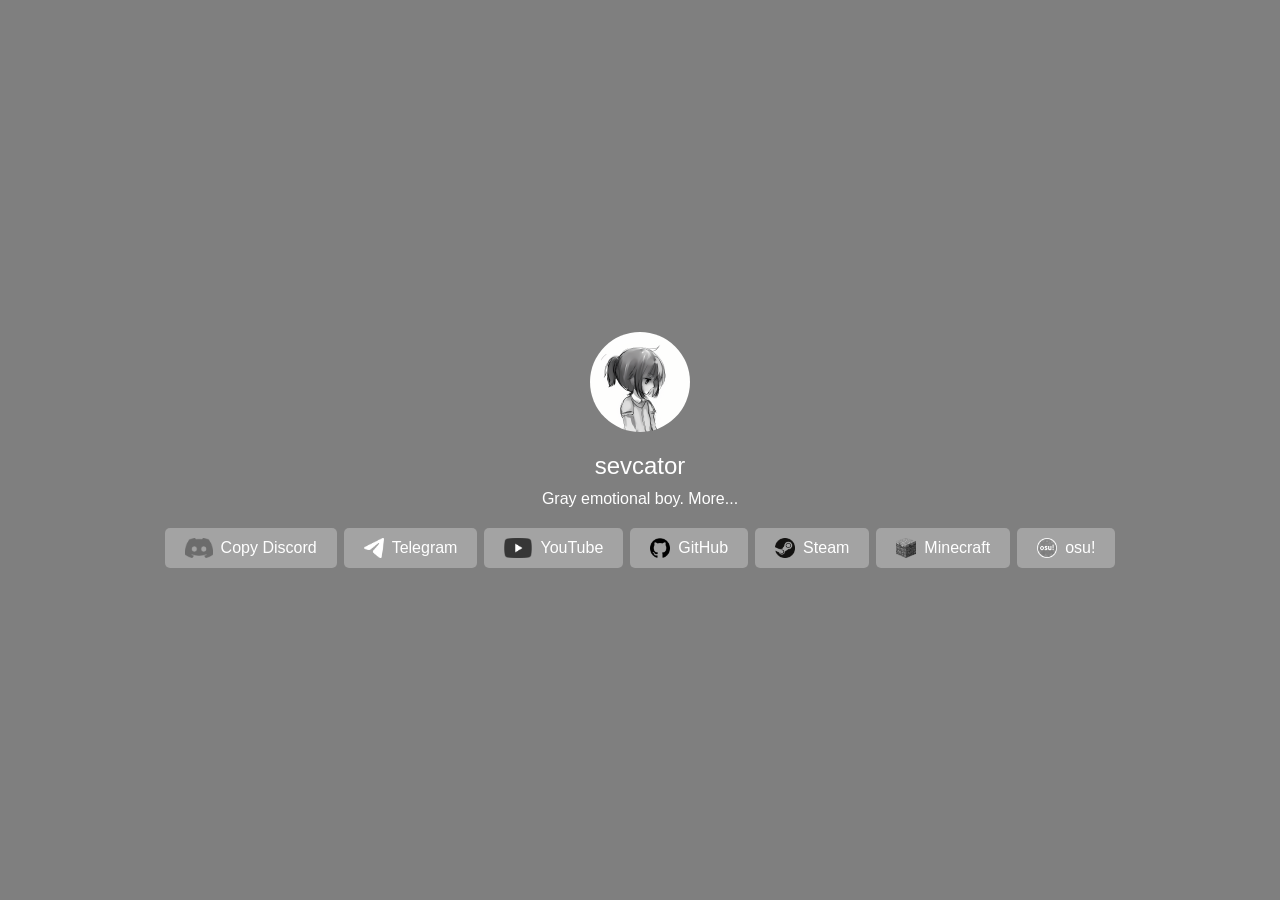
==== index.html @ 4b50e123 "i will use my avatar to embed information" ====
<!DOCTYPE html>
<html lang="en">
<head>
    <meta charset="UTF-8">
    <meta name="viewport" content="width=device-width, initial-scale=1.0">
    <meta property="og:locale" content="en"/>
    <meta property="og:title" content="sevcator"/>
    <meta property="og:description" content="Get information and communication from me!"/>
    <meta property="og:image" content="https://sevcator.github.io/materials/avatar.png"/>
    <title>sevcator</title>
    <link rel="icon" href="materials/knife.ico" type="image/x-icon"/>
    <style>
        body {
            font-family: Arial, sans-serif;
            display: flex;
            flex-direction: column;
            justify-content: center;
            align-items: center;
            height: 100vh;
            margin: 0;
            position: relative;
            background-image: url(materials/background.gif); /* Path to your GIF file (local) */
            background-size: cover; /* Ensures the GIF covers the whole area */
            background-position: center; /* Centers the GIF */
            background-repeat: no-repeat; /* Prevents repeating the GIF */
            text-align: center;
        }
        body::before {
            content: "";
            position: absolute;
            top: 0;
            left: 0;
            width: 100%;
            height: 100%;
            background: rgba(0, 0, 0, 0.5); /* Semi-transparent black overlay */
            z-index: 1; /* Ensures it’s on top of the background but behind content */
        }
        .avatar {
            width: 100px;
            height: 100px;
            border-radius: 50%;
            margin-bottom: 10px;
            background-color: #ddd; /* Fallback color for no image */
            z-index: 2; /* Ensure it’s above the overlay */
        }
        .name {
            font-size: 24px;
            color: #fff;
            margin: 10px 0;
            z-index: 2; /* Ensure it’s above the overlay */
        }
        .bio {
            font-size: 16px;
            color: #fff;
            margin-bottom: 20px;
            z-index: 2; /* Ensure it’s above the overlay */
            position: relative; /* Add this line */
        }
        .button-container {
            display: flex;
            flex-direction: row; /* Stack buttons vertically */
            align-items: center;
            gap: 7px;
            z-index: 2; /* Ensure it’s above the overlay */
	    position: relative; /* Add this line */
        }
        .button, .button2, .copy-button {
            background-color: #a3a3a3;
            color: #fff;
            border: none;
            padding: 10px 20px;
            border-radius: 5px;
            cursor: pointer;
            font-size: 16px;
            text-decoration: none;
            display: flex;
            align-items: center;
            justify-content: center;
            position: relative;
            overflow: hidden;
            z-index: 2; /* Ensure it’s above the overlay */
        }
        .button img, .copy-button img {
            width: 28px;
            height: 20px;
            margin-right: 8px;
        }
        .button2 img {
            width: 20px;
            height: 20px;
            margin-right: 8px;
        }
        .button:hover, .button2:hover, .copy-button:hover {
            background-color: #bfbfbf;
        }
        .button:focus, .button2:hover, .copy-button:focus {
            outline: none;
        }
        .bio-expanded {
	    display: none;
            z-index: 2; /* Ensure it’s above the overlay */
	}
	.bio-expanded.show {
	    display: block;
            z-index: 2; /* Ensure it’s above the overlay */
	}
	.expand-bio {
	    text-decoration: none;
	    color: #fff;
	    cursor: pointer;
	    z-index: 2; /* Ensure it’s above the overlay */
	}
	.expand-bio:hover {
	    text-decoration: underline;
	    z-index: 2; /* Ensure it’s above the overlay */
	}
	.bio-expanded {
	    white-space: pre-wrap;
            z-index: 2; /* Ensure it’s above the overlay */
	}
        /* Media query for mobile devices */
        @media (max-width: 768px) {
            .avatar {
                width: 160px;
                height: 160px;
            }
            .name {
                font-size: 40px;
            }
            .bio {
                font-size: 16px;
            }
            .button, .button2, .copy-button {
                font-size: 28px;
                padding: 8px 16px;
            }
            .button img, .copy-button img {
                width: 24px;
                height: 16px;
            }
            .button2 img {
                width: 16px;
                height: 16px;
            }
            .button-container {
                flex-direction: column; /* Stack buttons vertically on smaller screens */
                gap: 4px;
            }
        }
        /* Additional media query for very small screens */
        @media (max-width: 480px) {
            .avatar {
                width: 120px;
                height: 120px;
            }
            .name {
                font-size: 36px;
            }
            .bio {
                font-size: 16px;
            }
            .button, .button2, .copy-button {
                font-size: 24px;
                padding: 6px 12px;
            }
            .button img, .copy-button img {
                width: 20px;
                height: 14px;
            }
            .button2 img {
                width: 14px;
                height: 14px;
            }
        }
    </style>
</head>
<body>
    <img src="materials\avatar.png" alt="Avatar" class="avatar">
    <div class="name">sevcator</div>
    <div class="bio-container">
        <div class="bio">
            Gray emotional boy.
            <a href="#" class="expand-bio">More...</a>
            <span class="bio-expanded">If you want more communication from me, go to my Telegram.</span>
    </div>
    <div class="button-container">
        <a class="copy-button" onclick="copyToClipboard('@sevcator')">
            <img src="materials\discord.png" alt="Discord">Copy Discord
        </a>
        <a href="https://t.me/sevcator" class="button2">
            <img src="materials\telegram.png" alt="Telegram">Telegram
        </a>
        <a href="https://www.youtube.com/channel/UCHHN0p6yiXRoSa1iDNsBwBg" class="button">
            <img src="materials\youtube.png" alt="YouTube">YouTube
        </a>
        <a href="https://github.com/sevcator/" class="button2">
            <img src="materials\github.png" alt="GitHub">GitHub
        </a>
        <a href="https://steamcommunity.com/id/realnotsevcator" class="button2">
            <img src="materials\steam.png" alt="Steam">Steam
        </a>
        <a href="https://namemc.com/profile/sevcator" class="button2">
            <img src="materials\minecraft.png" alt="Minecraft">Minecraft
        </a>
        <a href="https://osu.ppy.sh/users/30391421" class="button2">
            <img src="materials\osu.png" alt="osu!">osu!
        </a>        
    </div>

    <script>
        const expandBioButton = document.querySelector('.expand-bio');
	const bioExpanded = document.querySelector('.bio-expanded');

	expandBioButton.addEventListener('click', (e) => {
		e.preventDefault();
		bioExpanded.classList.toggle('show');
		expandBioButton.textContent = bioExpanded.classList.contains('show')? 'Minimize' : 'More...';
	});
        
        function copyToClipboard(text) {
            const tempInput = document.createElement('input');
            tempInput.value = text;
            document.body.appendChild(tempInput);
            tempInput.select();
            document.execCommand('copy');
            document.body.removeChild(tempInput);
            alert('Copied to clipboard!');
        }
    </script>
</body>
</html>
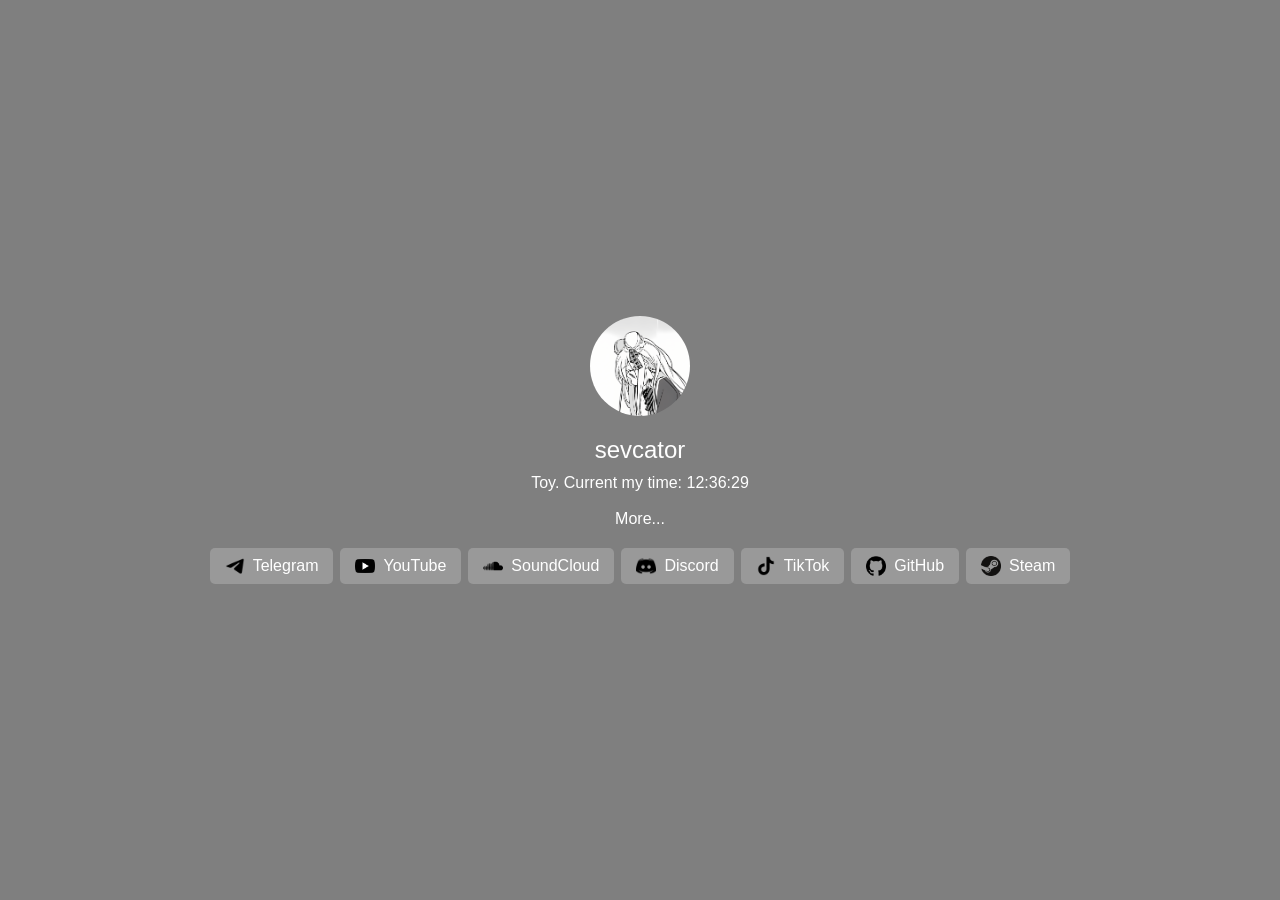
==== commit 6d70d3d1: "new update" ====
--- a/index.html
+++ b/index.html
@@ -5,10 +5,10 @@
     <meta name="viewport" content="width=device-width, initial-scale=1.0">
     <meta property="og:locale" content="en"/>
     <meta property="og:title" content="sevcator"/>
-    <meta property="og:description" content="Get information and communication from me!"/>
-    <meta property="og:image" content="https://sevcator.github.io/materials/avatar.png"/>
+    <meta property="og:description" content=";)"/>
+    <meta property="og:image" content="https://sevcator.github.io/avatar.png"/>
     <title>sevcator</title>
-    <link rel="icon" href="materials/knife.ico" type="image/x-icon"/>
+    <link rel="icon" href="materials/website.ico" type="image/x-icon"/>
     <style>
         body {
             font-family: Arial, sans-serif;
@@ -19,10 +19,10 @@
             height: 100vh;
             margin: 0;
             position: relative;
-            background-image: url(materials/background.gif); /* Path to your GIF file (local) */
-            background-size: cover; /* Ensures the GIF covers the whole area */
-            background-position: center; /* Centers the GIF */
-            background-repeat: no-repeat; /* Prevents repeating the GIF */
+            background-image: url(materials/background.gif);
+            background-size: cover;
+            background-position: center;
+            background-repeat: no-repeat;
             text-align: center;
         }
         body::before {
@@ -32,43 +32,42 @@
             left: 0;
             width: 100%;
             height: 100%;
-            background: rgba(0, 0, 0, 0.5); /* Semi-transparent black overlay */
-            z-index: 1; /* Ensures it’s on top of the background but behind content */
+            background: rgba(0, 0, 0, 0.5); 
+            z-index: 1;
         }
         .avatar {
             width: 100px;
             height: 100px;
             border-radius: 50%;
             margin-bottom: 10px;
-            background-color: #ddd; /* Fallback color for no image */
-            z-index: 2; /* Ensure it’s above the overlay */
+            background-color: #ddd;
+            z-index: 2;
         }
         .name {
             font-size: 24px;
             color: #fff;
             margin: 10px 0;
-            z-index: 2; /* Ensure it’s above the overlay */
+            z-index: 2;
         }
         .bio {
             font-size: 16px;
             color: #fff;
             margin-bottom: 20px;
-            z-index: 2; /* Ensure it’s above the overlay */
-            position: relative; /* Add this line */
+            z-index: 2;
+            position: relative;
         }
         .button-container {
             display: flex;
-            flex-direction: row; /* Stack buttons vertically */
+            flex-direction: row;
             align-items: center;
             gap: 7px;
-            z-index: 2; /* Ensure it’s above the overlay */
-	    position: relative; /* Add this line */
+            z-index: 2;
+	    position: relative;
         }
         .button, .button2, .copy-button {
-            background-color: #a3a3a3;
+            background-color: rgba(255, 255, 255, 0.2);
             color: #fff;
-            border: none;
-            padding: 10px 20px;
+            padding: 8px 15px;
             border-radius: 5px;
             cursor: pointer;
             font-size: 16px;
@@ -78,10 +77,11 @@
             justify-content: center;
             position: relative;
             overflow: hidden;
-            z-index: 2; /* Ensure it’s above the overlay */
+            z-index: 2;
+            transition: background-color 0.3s, border 0.3s;
         }
         .button img, .copy-button img {
-            width: 28px;
+            width: 20px;
             height: 20px;
             margin-right: 8px;
         }
@@ -91,34 +91,34 @@
             margin-right: 8px;
         }
         .button:hover, .button2:hover, .copy-button:hover {
-            background-color: #bfbfbf;
+            background-color: rgba(255, 255, 255, 0.4);
+            border: 1px solid rgba(255, 255, 255, 0.7);
         }
         .button:focus, .button2:hover, .copy-button:focus {
             outline: none;
         }
         .bio-expanded {
 	    display: none;
-            z-index: 2; /* Ensure it’s above the overlay */
+            z-index: 2;
 	}
 	.bio-expanded.show {
 	    display: block;
-            z-index: 2; /* Ensure it’s above the overlay */
+            z-index: 2;
 	}
 	.expand-bio {
 	    text-decoration: none;
 	    color: #fff;
 	    cursor: pointer;
-	    z-index: 2; /* Ensure it’s above the overlay */
+	    z-index: 2;
 	}
 	.expand-bio:hover {
 	    text-decoration: underline;
-	    z-index: 2; /* Ensure it’s above the overlay */
+	    z-index: 2;
 	}
 	.bio-expanded {
 	    white-space: pre-wrap;
-            z-index: 2; /* Ensure it’s above the overlay */
-	}
-        /* Media query for mobile devices */
+            z-index: 2;
+	}
         @media (max-width: 768px) {
             .avatar {
                 width: 160px;
@@ -135,7 +135,7 @@
                 padding: 8px 16px;
             }
             .button img, .copy-button img {
-                width: 24px;
+                width: 16px;
                 height: 16px;
             }
             .button2 img {
@@ -143,11 +143,10 @@
                 height: 16px;
             }
             .button-container {
-                flex-direction: column; /* Stack buttons vertically on smaller screens */
+                flex-direction: column;
                 gap: 4px;
             }
         }
-        /* Additional media query for very small screens */
         @media (max-width: 480px) {
             .avatar {
                 width: 120px;
@@ -179,32 +178,42 @@
     <div class="name">sevcator</div>
     <div class="bio-container">
         <div class="bio">
-            Gray emotional boy.
+            Toy. Current my time: <span id="time"></span>
+            <br>
+            <br>
             <a href="#" class="expand-bio">More...</a>
-            <span class="bio-expanded">If you want more communication from me, go to my Telegram.</span>
-    </div>
+            <span class="bio-expanded">
+From Russian Federation
+Sorry for my shitcode, i code with GPT
+
+Materials that I used:
+Background - Opening (Kiseki Nanka Iranai)
+Avatar - Sato Matsuzaka (Happy Sugar Life)
+
+;)</span>
+        </div>
     <div class="button-container">
-        <a class="copy-button" onclick="copyToClipboard('@sevcator')">
-            <img src="materials\discord.png" alt="Discord">Copy Discord
-        </a>
         <a href="https://t.me/sevcator" class="button2">
             <img src="materials\telegram.png" alt="Telegram">Telegram
         </a>
-        <a href="https://www.youtube.com/channel/UCHHN0p6yiXRoSa1iDNsBwBg" class="button">
+        <a href="https://youtube.com/@sevcator" class="button">
             <img src="materials\youtube.png" alt="YouTube">YouTube
         </a>
+        <a href="https://soundcloud.com/sevcator" class="button2">
+            <img src="materials\soundcloud.png" alt="SoundCloud">SoundCloud
+        </a>
+        <a class="copy-button" onclick="copyToClipboard('@sevcator')">
+            <img src="materials\discord.png" alt="Discord">Discord
+        </a>
+        <a href="https://tiktok.com/@sevcator" class="button2">
+            <img src="materials\tiktok.png" alt="TikTok">TikTok
+        </a>   
         <a href="https://github.com/sevcator/" class="button2">
             <img src="materials\github.png" alt="GitHub">GitHub
         </a>
-        <a href="https://steamcommunity.com/id/realnotsevcator" class="button2">
+        <a href="https://steamcommunity.com/id/rewined" class="button2">
             <img src="materials\steam.png" alt="Steam">Steam
         </a>
-        <a href="https://namemc.com/profile/sevcator" class="button2">
-            <img src="materials\minecraft.png" alt="Minecraft">Minecraft
-        </a>
-        <a href="https://osu.ppy.sh/users/30391421" class="button2">
-            <img src="materials\osu.png" alt="osu!">osu!
-        </a>        
     </div>
 
     <script>
@@ -224,8 +233,16 @@
             tempInput.select();
             document.execCommand('copy');
             document.body.removeChild(tempInput);
-            alert('Copied to clipboard!');
-        }
+            alert('Discord username copied to clipboard!');
+        }
+
+        function updateTime() {
+            const options = { timeZone: 'Asia/Novosibirsk', hour: '2-digit', minute: '2-digit', second: '2-digit' };
+            document.getElementById('time').textContent = new Date().toLocaleTimeString('en-GB', options);
+        }
+
+        updateTime();
+        setInterval(updateTime, 1000);
     </script>
 </body>
 </html>
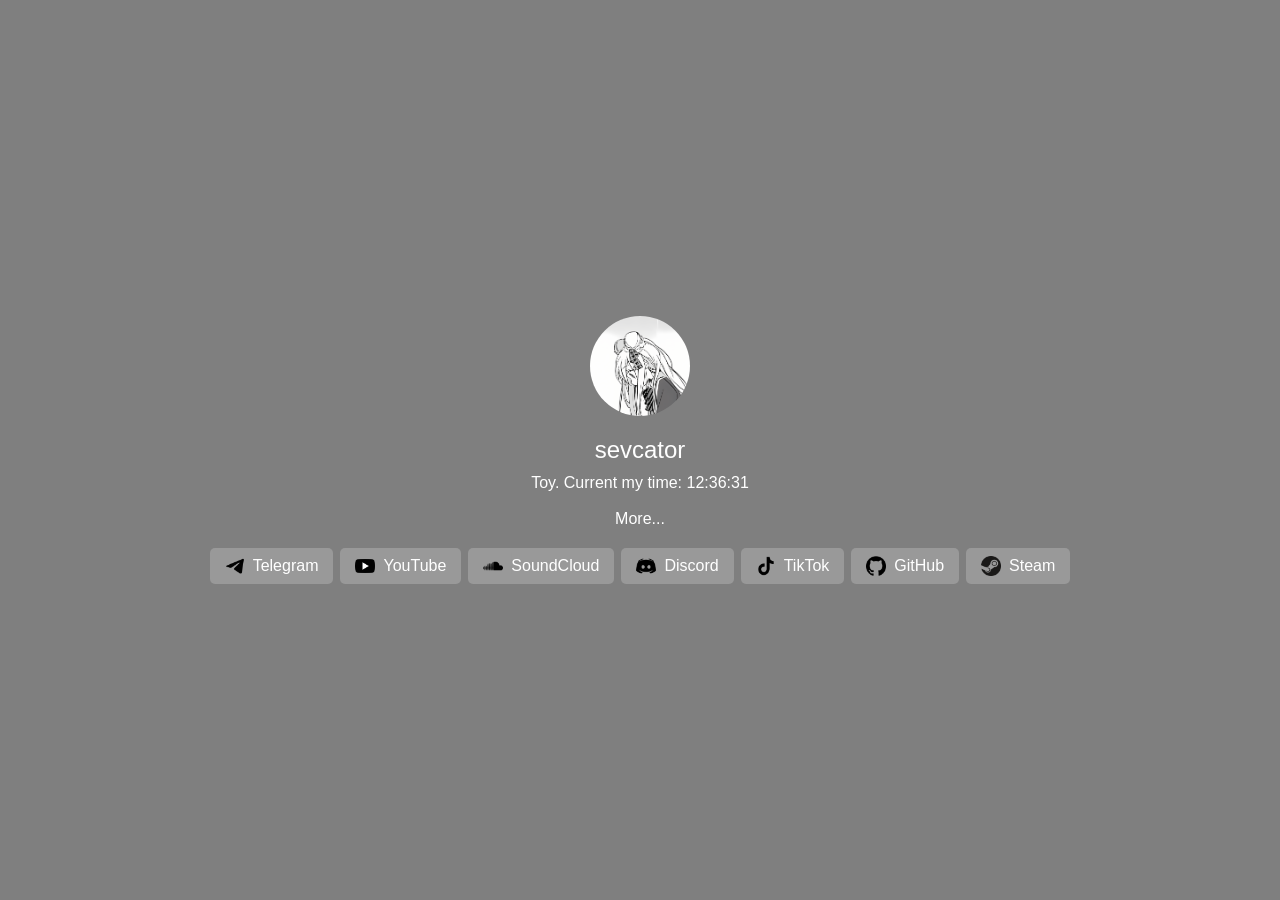
==== commit e5760544: "Add files via upload" ====
--- a/index.html
+++ b/index.html
@@ -132,15 +132,15 @@
             }
             .button, .button2, .copy-button {
                 font-size: 28px;
-                padding: 8px 16px;
+                padding: 5px 13px;
             }
             .button img, .copy-button img {
-                width: 16px;
-                height: 16px;
+                width: 20px;
+                height: 20px;
             }
             .button2 img {
-                width: 16px;
-                height: 16px;
+                width: 20px;
+                height: 20px;
             }
             .button-container {
                 flex-direction: column;
@@ -160,15 +160,15 @@
             }
             .button, .button2, .copy-button {
                 font-size: 24px;
-                padding: 6px 12px;
+                padding: 5px 13px;
             }
             .button img, .copy-button img {
                 width: 20px;
-                height: 14px;
+                height: 20px;
             }
             .button2 img {
-                width: 14px;
-                height: 14px;
+                width: 20px;
+                height: 20px;
             }
         }
     </style>
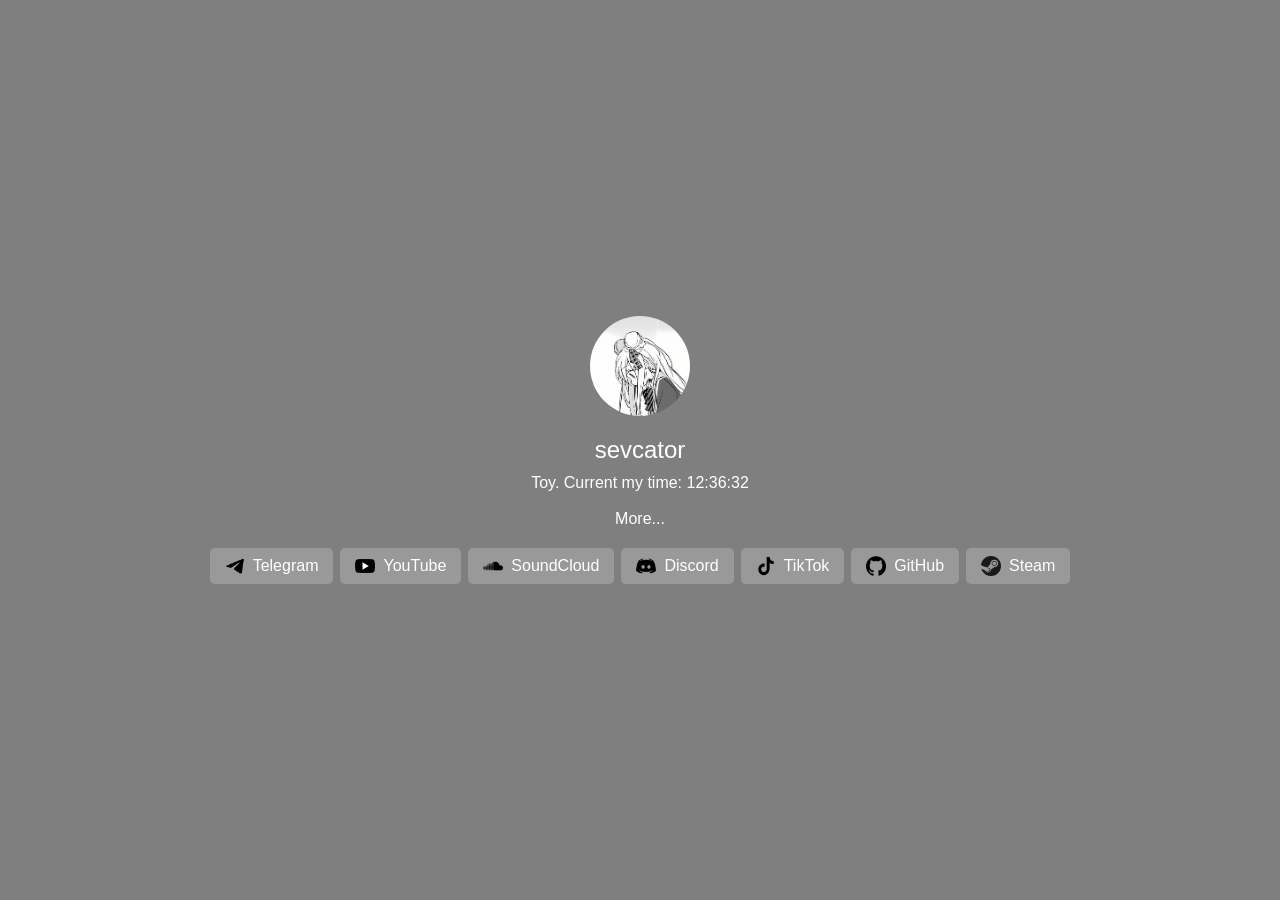
==== commit 130cd4da: "Update index.html" ====
--- a/index.html
+++ b/index.html
@@ -6,7 +6,7 @@
     <meta property="og:locale" content="en"/>
     <meta property="og:title" content="sevcator"/>
     <meta property="og:description" content=";)"/>
-    <meta property="og:image" content="https://sevcator.github.io/avatar.png"/>
+    <meta property="og:image" content="https://sevcator.github.io/materials/avatar.png"/>
     <title>sevcator</title>
     <link rel="icon" href="materials/website.ico" type="image/x-icon"/>
     <style>
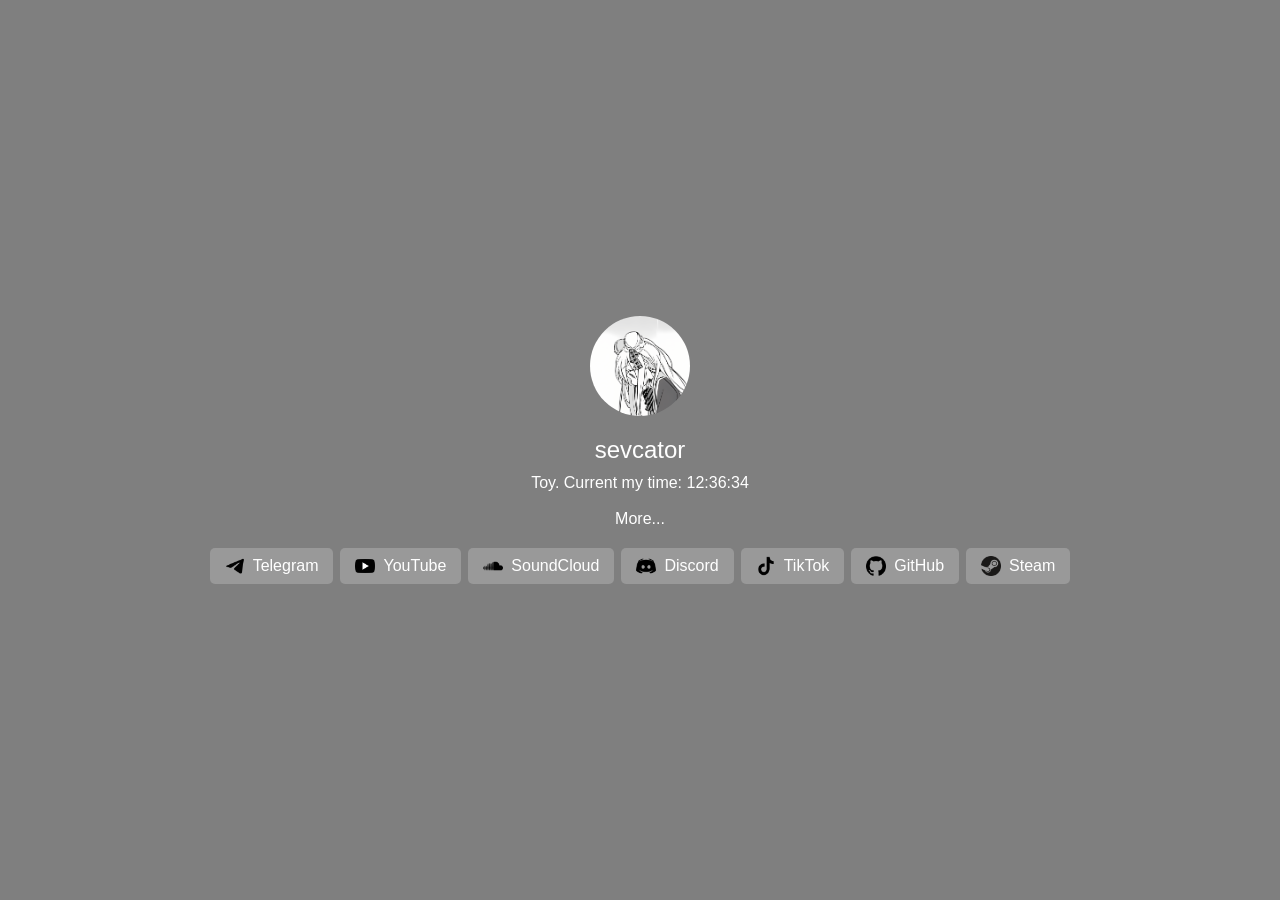
==== commit b9b151d8: "Update index.html" ====
--- a/index.html
+++ b/index.html
@@ -184,7 +184,7 @@
             <a href="#" class="expand-bio">More...</a>
             <span class="bio-expanded">
 From Russian Federation
-Sorry for my shitcode, i code with GPT
+Everything coded with ChatGPT - shitcoded :D
 
 Materials that I used:
 Background - Opening (Kiseki Nanka Iranai)
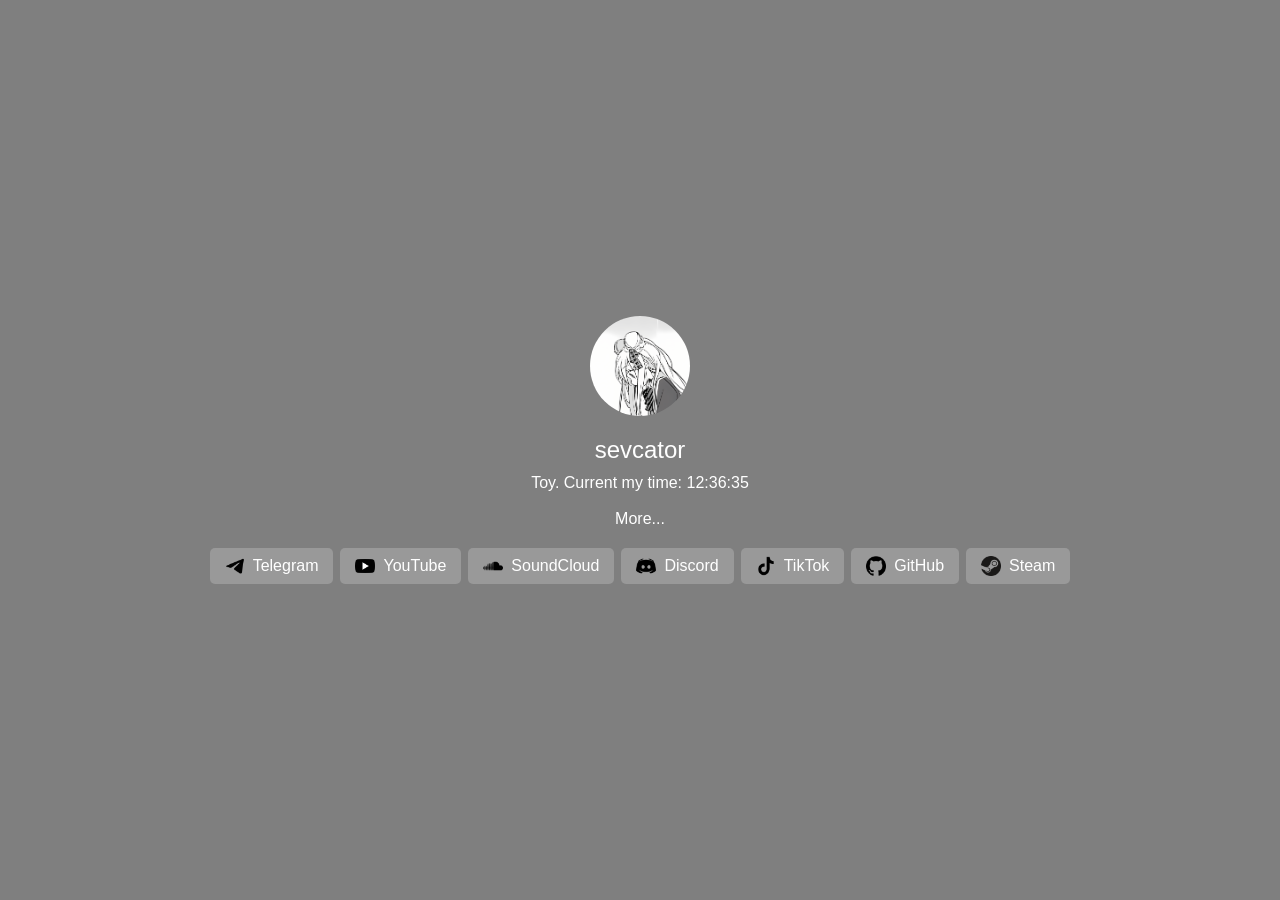
==== commit bdd2a43f: "Update index.html" ====
--- a/index.html
+++ b/index.html
@@ -182,15 +182,9 @@
             <br>
             <br>
             <a href="#" class="expand-bio">More...</a>
-            <span class="bio-expanded">
-From Russian Federation
-Everything coded with ChatGPT - shitcoded :D
-
-Materials that I used:
-Background - Opening (Kiseki Nanka Iranai)
-Avatar - Sato Matsuzaka (Happy Sugar Life)
-
-;)</span>
+            <span class="bio-expanded">From Russian Federation, Male
+
+Happy Sugar Life, Touhou Project <3 </span>
         </div>
     <div class="button-container">
         <a href="https://t.me/sevcator" class="button2">
@@ -199,7 +193,7 @@
         <a href="https://youtube.com/@sevcator" class="button">
             <img src="materials\youtube.png" alt="YouTube">YouTube
         </a>
-        <a href="https://soundcloud.com/sevcator" class="button2">
+        <a href="https://soundcloud.com/realnotsevcator" class="button2">
             <img src="materials\soundcloud.png" alt="SoundCloud">SoundCloud
         </a>
         <a class="copy-button" onclick="copyToClipboard('@sevcator')">
@@ -246,3 +240,4 @@
     </script>
 </body>
 </html>
+
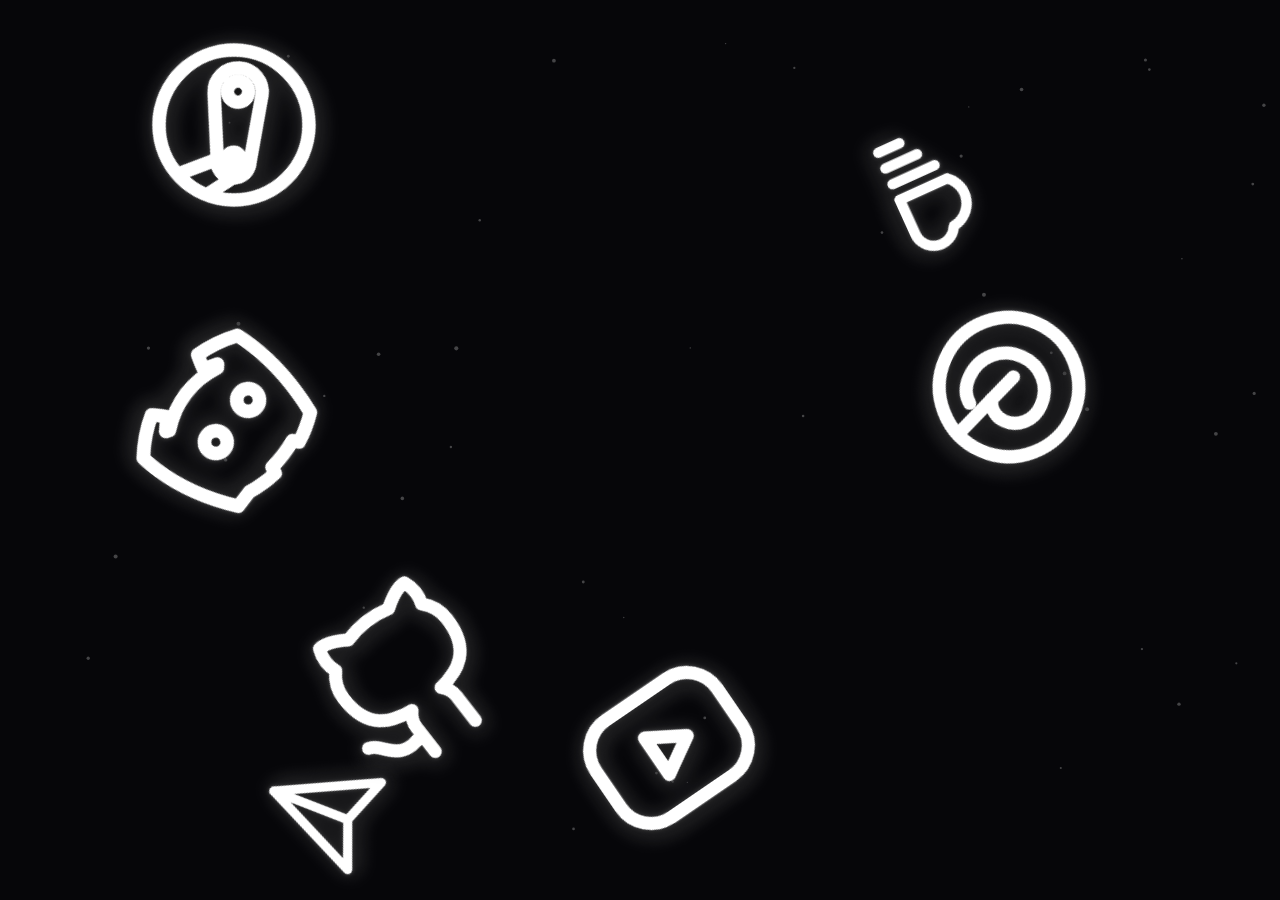
==== commit a739cf4c: "Add files via upload" ====
--- a/index.html
+++ b/index.html
@@ -1,243 +1,18 @@
-<!DOCTYPE html>
-<html lang="en">
-<head>
-    <meta charset="UTF-8">
-    <meta name="viewport" content="width=device-width, initial-scale=1.0">
-    <meta property="og:locale" content="en"/>
-    <meta property="og:title" content="sevcator"/>
-    <meta property="og:description" content=";)"/>
-    <meta property="og:image" content="https://sevcator.github.io/materials/avatar.png"/>
-    <title>sevcator</title>
-    <link rel="icon" href="materials/website.ico" type="image/x-icon"/>
-    <style>
-        body {
-            font-family: Arial, sans-serif;
-            display: flex;
-            flex-direction: column;
-            justify-content: center;
-            align-items: center;
-            height: 100vh;
-            margin: 0;
-            position: relative;
-            background-image: url(materials/background.gif);
-            background-size: cover;
-            background-position: center;
-            background-repeat: no-repeat;
-            text-align: center;
-        }
-        body::before {
-            content: "";
-            position: absolute;
-            top: 0;
-            left: 0;
-            width: 100%;
-            height: 100%;
-            background: rgba(0, 0, 0, 0.5); 
-            z-index: 1;
-        }
-        .avatar {
-            width: 100px;
-            height: 100px;
-            border-radius: 50%;
-            margin-bottom: 10px;
-            background-color: #ddd;
-            z-index: 2;
-        }
-        .name {
-            font-size: 24px;
-            color: #fff;
-            margin: 10px 0;
-            z-index: 2;
-        }
-        .bio {
-            font-size: 16px;
-            color: #fff;
-            margin-bottom: 20px;
-            z-index: 2;
-            position: relative;
-        }
-        .button-container {
-            display: flex;
-            flex-direction: row;
-            align-items: center;
-            gap: 7px;
-            z-index: 2;
-	    position: relative;
-        }
-        .button, .button2, .copy-button {
-            background-color: rgba(255, 255, 255, 0.2);
-            color: #fff;
-            padding: 8px 15px;
-            border-radius: 5px;
-            cursor: pointer;
-            font-size: 16px;
-            text-decoration: none;
-            display: flex;
-            align-items: center;
-            justify-content: center;
-            position: relative;
-            overflow: hidden;
-            z-index: 2;
-            transition: background-color 0.3s, border 0.3s;
-        }
-        .button img, .copy-button img {
-            width: 20px;
-            height: 20px;
-            margin-right: 8px;
-        }
-        .button2 img {
-            width: 20px;
-            height: 20px;
-            margin-right: 8px;
-        }
-        .button:hover, .button2:hover, .copy-button:hover {
-            background-color: rgba(255, 255, 255, 0.4);
-            border: 1px solid rgba(255, 255, 255, 0.7);
-        }
-        .button:focus, .button2:hover, .copy-button:focus {
-            outline: none;
-        }
-        .bio-expanded {
-	    display: none;
-            z-index: 2;
-	}
-	.bio-expanded.show {
-	    display: block;
-            z-index: 2;
-	}
-	.expand-bio {
-	    text-decoration: none;
-	    color: #fff;
-	    cursor: pointer;
-	    z-index: 2;
-	}
-	.expand-bio:hover {
-	    text-decoration: underline;
-	    z-index: 2;
-	}
-	.bio-expanded {
-	    white-space: pre-wrap;
-            z-index: 2;
-	}
-        @media (max-width: 768px) {
-            .avatar {
-                width: 160px;
-                height: 160px;
-            }
-            .name {
-                font-size: 40px;
-            }
-            .bio {
-                font-size: 16px;
-            }
-            .button, .button2, .copy-button {
-                font-size: 28px;
-                padding: 5px 13px;
-            }
-            .button img, .copy-button img {
-                width: 20px;
-                height: 20px;
-            }
-            .button2 img {
-                width: 20px;
-                height: 20px;
-            }
-            .button-container {
-                flex-direction: column;
-                gap: 4px;
-            }
-        }
-        @media (max-width: 480px) {
-            .avatar {
-                width: 120px;
-                height: 120px;
-            }
-            .name {
-                font-size: 36px;
-            }
-            .bio {
-                font-size: 16px;
-            }
-            .button, .button2, .copy-button {
-                font-size: 24px;
-                padding: 5px 13px;
-            }
-            .button img, .copy-button img {
-                width: 20px;
-                height: 20px;
-            }
-            .button2 img {
-                width: 20px;
-                height: 20px;
-            }
-        }
-    </style>
-</head>
-<body>
-    <img src="materials\avatar.png" alt="Avatar" class="avatar">
-    <div class="name">sevcator</div>
-    <div class="bio-container">
-        <div class="bio">
-            Toy. Current my time: <span id="time"></span>
-            <br>
-            <br>
-            <a href="#" class="expand-bio">More...</a>
-            <span class="bio-expanded">From Russian Federation, Male
-
-Happy Sugar Life, Touhou Project <3 </span>
-        </div>
-    <div class="button-container">
-        <a href="https://t.me/sevcator" class="button2">
-            <img src="materials\telegram.png" alt="Telegram">Telegram
-        </a>
-        <a href="https://youtube.com/@sevcator" class="button">
-            <img src="materials\youtube.png" alt="YouTube">YouTube
-        </a>
-        <a href="https://soundcloud.com/realnotsevcator" class="button2">
-            <img src="materials\soundcloud.png" alt="SoundCloud">SoundCloud
-        </a>
-        <a class="copy-button" onclick="copyToClipboard('@sevcator')">
-            <img src="materials\discord.png" alt="Discord">Discord
-        </a>
-        <a href="https://tiktok.com/@sevcator" class="button2">
-            <img src="materials\tiktok.png" alt="TikTok">TikTok
-        </a>   
-        <a href="https://github.com/sevcator/" class="button2">
-            <img src="materials\github.png" alt="GitHub">GitHub
-        </a>
-        <a href="https://steamcommunity.com/id/rewined" class="button2">
-            <img src="materials\steam.png" alt="Steam">Steam
-        </a>
-    </div>
-
-    <script>
-        const expandBioButton = document.querySelector('.expand-bio');
-	const bioExpanded = document.querySelector('.bio-expanded');
-
-	expandBioButton.addEventListener('click', (e) => {
-		e.preventDefault();
-		bioExpanded.classList.toggle('show');
-		expandBioButton.textContent = bioExpanded.classList.contains('show')? 'Minimize' : 'More...';
-	});
-        
-        function copyToClipboard(text) {
-            const tempInput = document.createElement('input');
-            tempInput.value = text;
-            document.body.appendChild(tempInput);
-            tempInput.select();
-            document.execCommand('copy');
-            document.body.removeChild(tempInput);
-            alert('Discord username copied to clipboard!');
-        }
-
-        function updateTime() {
-            const options = { timeZone: 'Asia/Novosibirsk', hour: '2-digit', minute: '2-digit', second: '2-digit' };
-            document.getElementById('time').textContent = new Date().toLocaleTimeString('en-GB', options);
-        }
-
-        updateTime();
-        setInterval(updateTime, 1000);
-    </script>
-</body>
-</html>
-
+<!DOCTYPE html>
+<html lang="en">
+<head>
+  <meta charset="UTF-8">
+  <meta name="viewport" content="width=device-width, initial-scale=1.0, maximum-scale=1.0, user-scalable=no">
+  <title>sevcator</title>
+  <meta name="description" content="sevcator.github.io — Interactive rigid-body physics playground. Grab, roll, and toss outline element tokens.">
+  <meta name="theme-color" content="#060609">
+  <link rel="icon" href="materials/website.ico" type="image/x-icon">
+  <link rel="stylesheet" href="style.css">
+</head>
+<body>
+  <canvas id="bg-canvas"></canvas>
+  <div id="physics-container" class="physics-container"></div>
+  <div id="copy-toast" class="copy-toast hidden"></div>
+  <script src="app.js"></script>
+</body>
+</html>
--- a/style.css
+++ b/style.css
@@ -0,0 +1,119 @@
+:root {
+  --bg-color: #060609;
+  --fg-color: #ffffff;
+  --font-sans: 'Inter', -apple-system, BlinkMacSystemFont, 'Segoe UI', Roboto, sans-serif;
+  --font-mono: 'JetBrains Mono', 'Fira Code', monospace;
+}
+
+* {
+  box-sizing: border-box;
+  margin: 0;
+  padding: 0;
+  user-select: none;
+  -webkit-user-select: none;
+}
+
+html, body {
+  width: 100%;
+  height: 100%;
+  overflow: hidden;
+  background-color: var(--bg-color);
+  color: var(--fg-color);
+  font-family: var(--font-sans);
+  -webkit-font-smoothing: antialiased;
+  -moz-osx-font-smoothing: grayscale;
+}
+
+#bg-canvas {
+  position: fixed;
+  inset: 0;
+  width: 100vw;
+  height: 100vh;
+  z-index: 1;
+  pointer-events: none;
+  display: block;
+}
+
+.physics-container {
+  position: fixed;
+  inset: 0;
+  z-index: 10;
+  pointer-events: none;
+}
+
+.physics-icon {
+  position: absolute;
+  background: transparent !important;
+  border: none !important;
+  border-radius: 50% !important;
+  box-shadow: none !important;
+  outline: none !important;
+  display: flex;
+  align-items: center;
+  justify-content: center;
+  cursor: grab;
+  pointer-events: auto;
+  user-select: none;
+  -webkit-user-select: none;
+  touch-action: none;
+  transform-origin: center center;
+  color: #ffffff;
+  z-index: 10;
+  will-change: transform, left, top;
+}
+
+.physics-icon:active,
+.physics-icon.holding {
+  cursor: grabbing !important;
+}
+
+.physics-icon svg {
+  width: 100%;
+  height: 100%;
+  fill: none !important;
+  stroke: #ffffff !important;
+  stroke-width: 1.8px !important;
+  stroke-linecap: round !important;
+  stroke-linejoin: round !important;
+  filter: drop-shadow(0 4px 10px rgba(0, 0, 0, 0.85)) drop-shadow(0 0 2px rgba(255, 255, 255, 0.4));
+  pointer-events: none;
+  transition: filter 0.15s ease;
+}
+
+.physics-icon:hover svg {
+  filter: drop-shadow(0 0 8px rgba(255, 255, 255, 0.95)) drop-shadow(0 0 18px rgba(255, 255, 255, 0.7));
+}
+
+.physics-icon.holding svg {
+  filter: drop-shadow(0 0 12px rgba(255, 255, 255, 1)) drop-shadow(0 0 26px rgba(255, 255, 255, 0.85));
+}
+
+.copy-toast {
+  position: fixed;
+  top: 28px;
+  left: 50%;
+  transform: translateX(-50%) translateY(0);
+  background: rgba(16, 16, 22, 0.95);
+  backdrop-filter: blur(16px);
+  -webkit-backdrop-filter: blur(16px);
+  border: 1px solid rgba(255, 255, 255, 0.28);
+  border-radius: 9999px;
+  padding: 8px 22px;
+  font-family: var(--font-mono);
+  font-size: 0.74rem;
+  font-weight: 700;
+  letter-spacing: 0.12em;
+  color: #ffffff;
+  box-shadow: 
+    0 10px 30px rgba(0, 0, 0, 0.85),
+    0 0 18px rgba(255, 255, 255, 0.25);
+  pointer-events: none;
+  z-index: 1000;
+  opacity: 1;
+  transition: opacity 0.25s ease, transform 0.25s cubic-bezier(0.16, 1, 0.3, 1);
+}
+
+.copy-toast.hidden {
+  opacity: 0;
+  transform: translateX(-50%) translateY(-12px);
+}
